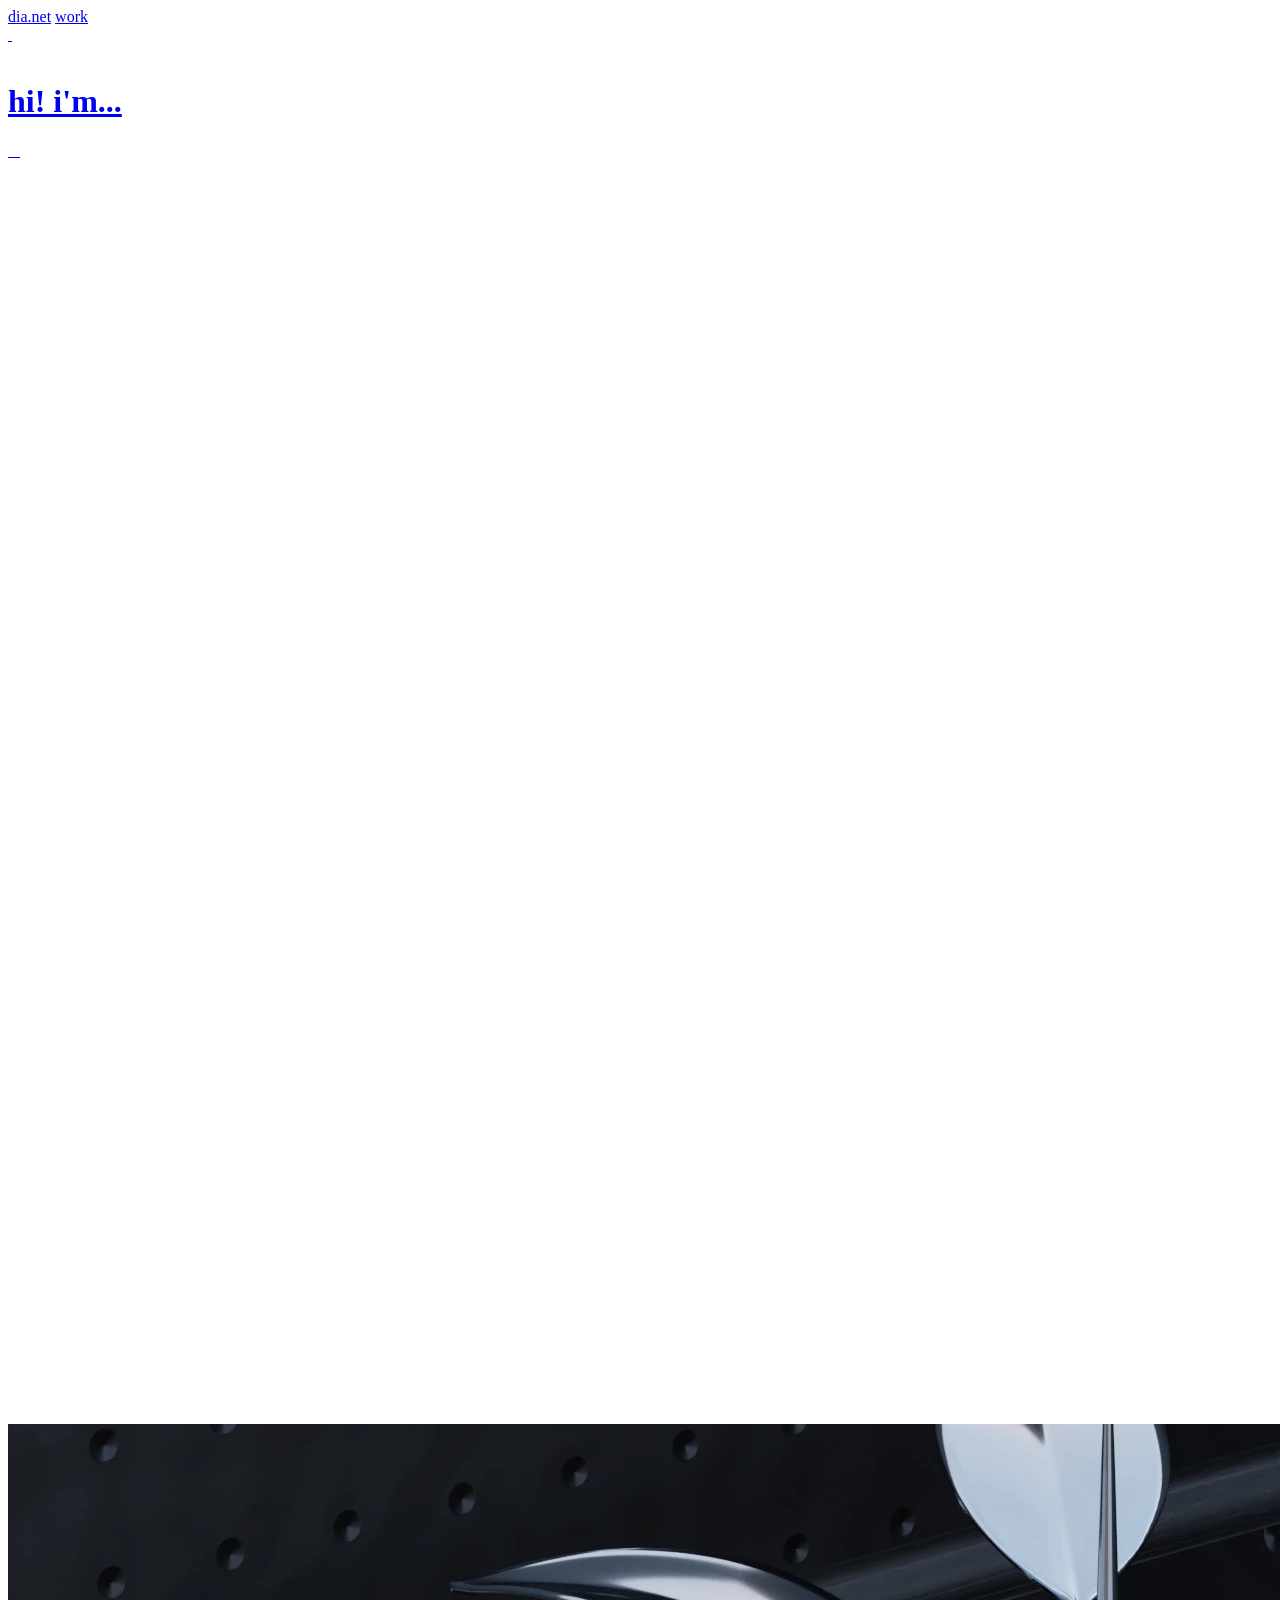
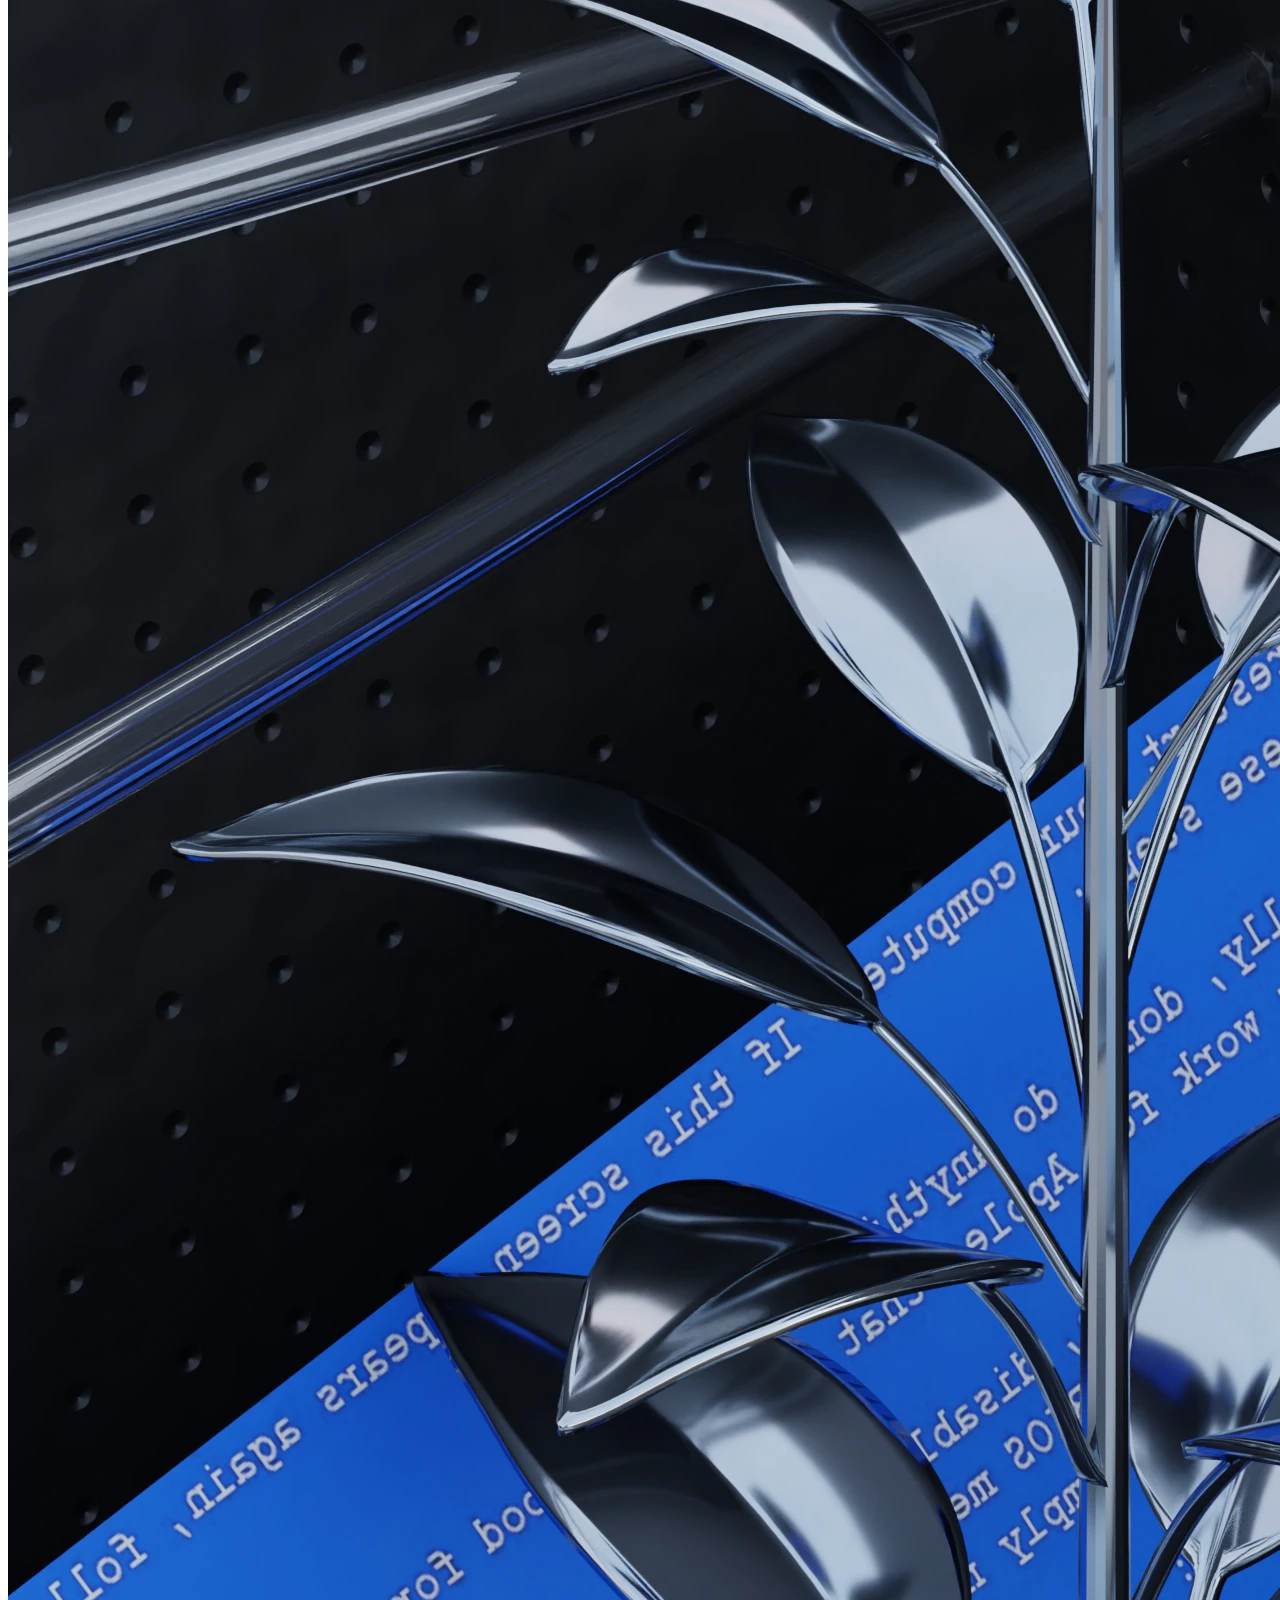
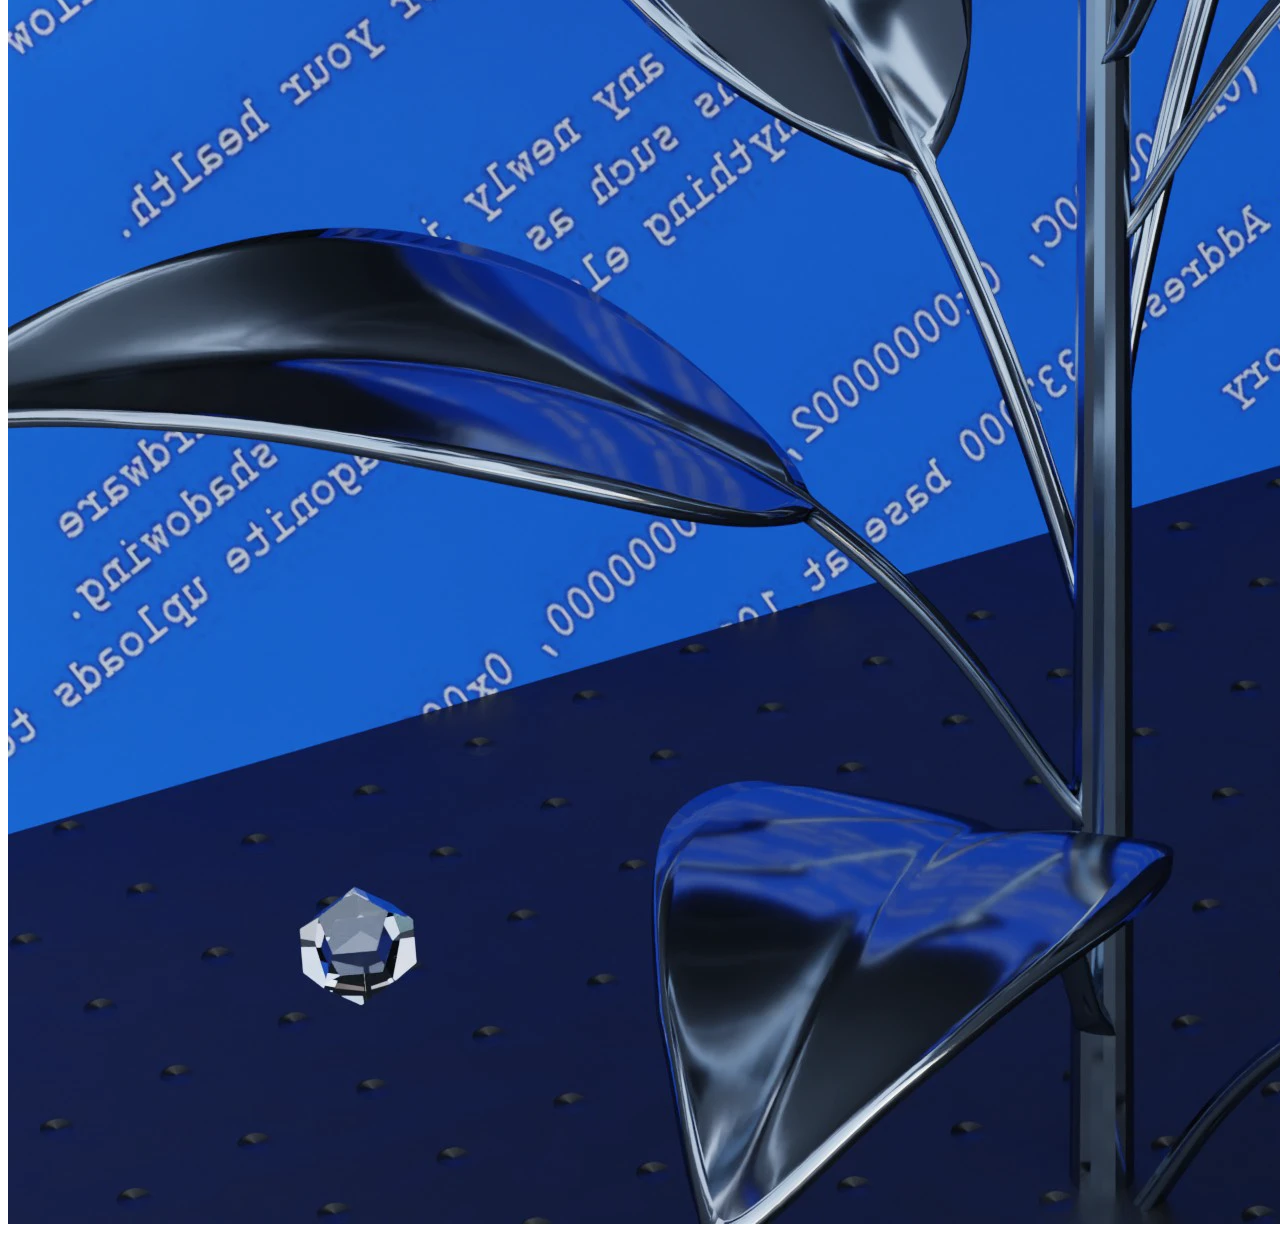
==== index.html @ 327456c4 "da" ====
<!doctype html>
<html lang="en">
  <head>
    <meta charset="UTF-8" />
    <meta name="viewport" content="width=device-width, initial-scale=1.0" />
    <title>cases</title>
    <link rel="icon" type="image/x-icon" href="img/favicon-tr.svg" />
    <link rel="stylesheet" href="CSS/style.css" />
    <script src="JS/script.js"></script>
  </head>
  <body>
    <nav>
      <a href="dianet.html" class="name hover-a" id="changer">dia.net</a>
      <a href="index.html" href="" class="hover-a">work</a>
    </nav>

    <div class="grid">
      <a
        href="dianet.html"
        class="cell filled textBlock"
        data-title="...communication designer"
        ><h1>
          <!-- Hello! I'm communication (+motion, +web) designer and digital artist.
          There're some selected works -->
          hi! i'm...
        </h1>
      </a>

      <a href="cases/7_out-cene.html" class="cell filled" data-title="out*cene">
        <img src="img/out/out_2.png" alt="" />
      </a>
      <a
        href="cases/4_copyright24.html"
        class="cell filled"
        data-title="выставка copyright24"
      >
        <img src="img/copyright24/copyright_2.jpg" alt="" />
      </a>

      <a
        href="cases/3_touch.html"
        class="cell filled"
        data-title="touchdesigner showreel"
      >
        <div class="video-wrapper">
          <div
            style="
              position: relative;
              padding-top: 100%;
              width: 100%;
              pointer-events: none;
            "
          >
            <iframe
              src="https://kinescope.io/embed/fxfhYNJc7y613ekribTuBL"
              allow="
                autoplay;
                fullscreen;
                picture-in-picture;
                encrypted-media;
                gyroscope;
                accelerometer;
                clipboard-write;
                screen-wake-lock;
              "
              frameborder="0"
              allowfullscreen
              style="
                position: absolute;
                width: 100%;
                height: 100%;
                top: 0;
                left: 0;
              "
            ></iframe>
          </div>
        </div>
      </a>

      <div class="cell empty"></div>
      <div class="cell empty"></div>

      <a
        href="cases/8_msk-vdk.html"
        class="cell filled"
        data-title="Москва-Владивосток"
      >
        <img src="img/msk-vdk/msk-vdk-1.png" alt="" />
      </a>

      <a
        href="cases/1_skatesho.html"
        class="cell filled"
        data-title="skate'sho"
      >
        <img src="img/skatesho/skate_2.jpg" alt="" />
      </a>

      <div class="cell empty"></div>
      <div class="cell empty"></div>

      <a
        href="cases/2_light-install.html"
        class="cell filled"
        data-title="Обращаясь к свету"
      >
        <img src="img/turning-to-the-light/light_1.gif" alt="" />
      </a>

      <a href="cases/9_metalist.html" class="cell filled" data-title="metalist">
        <img src="img/metalist/meta_1.webp" alt="" />
      </a>

      <a
        href="cases/5_web-book.html"
        class="cell filled"
        data-title="исследование web: Практики несерьезности"
      >
        <img src="img/web_vi/vi_1.jpg" alt="" />
      </a>

      <div class="cell empty"></div>
      <a
        href="cases/6_web-motion.html"
        class="cell filled"
        data-title="Уход в лес: через web
"
      >
        <img src="img/web_vi/vi.gif" alt="" />
      </a>
      <div class="cell empty"></div>
    </div>
    <div class="typewriter"></div>

    <script>
      const grid = document.querySelector(".grid");
      const cells = Array.from(grid.children);

      // Функция перемешивания (Fisher–Yates)
      for (let i = cells.length - 1; i > 0; i--) {
        const j = Math.floor(Math.random() * (i + 1));
        [cells[i], cells[j]] = [cells[j], cells[i]];
      }

      // Вставляем обратно в новом порядке
      cells.forEach((cell) => grid.appendChild(cell));
    </script>

    <style></style>
  </body>
</html>
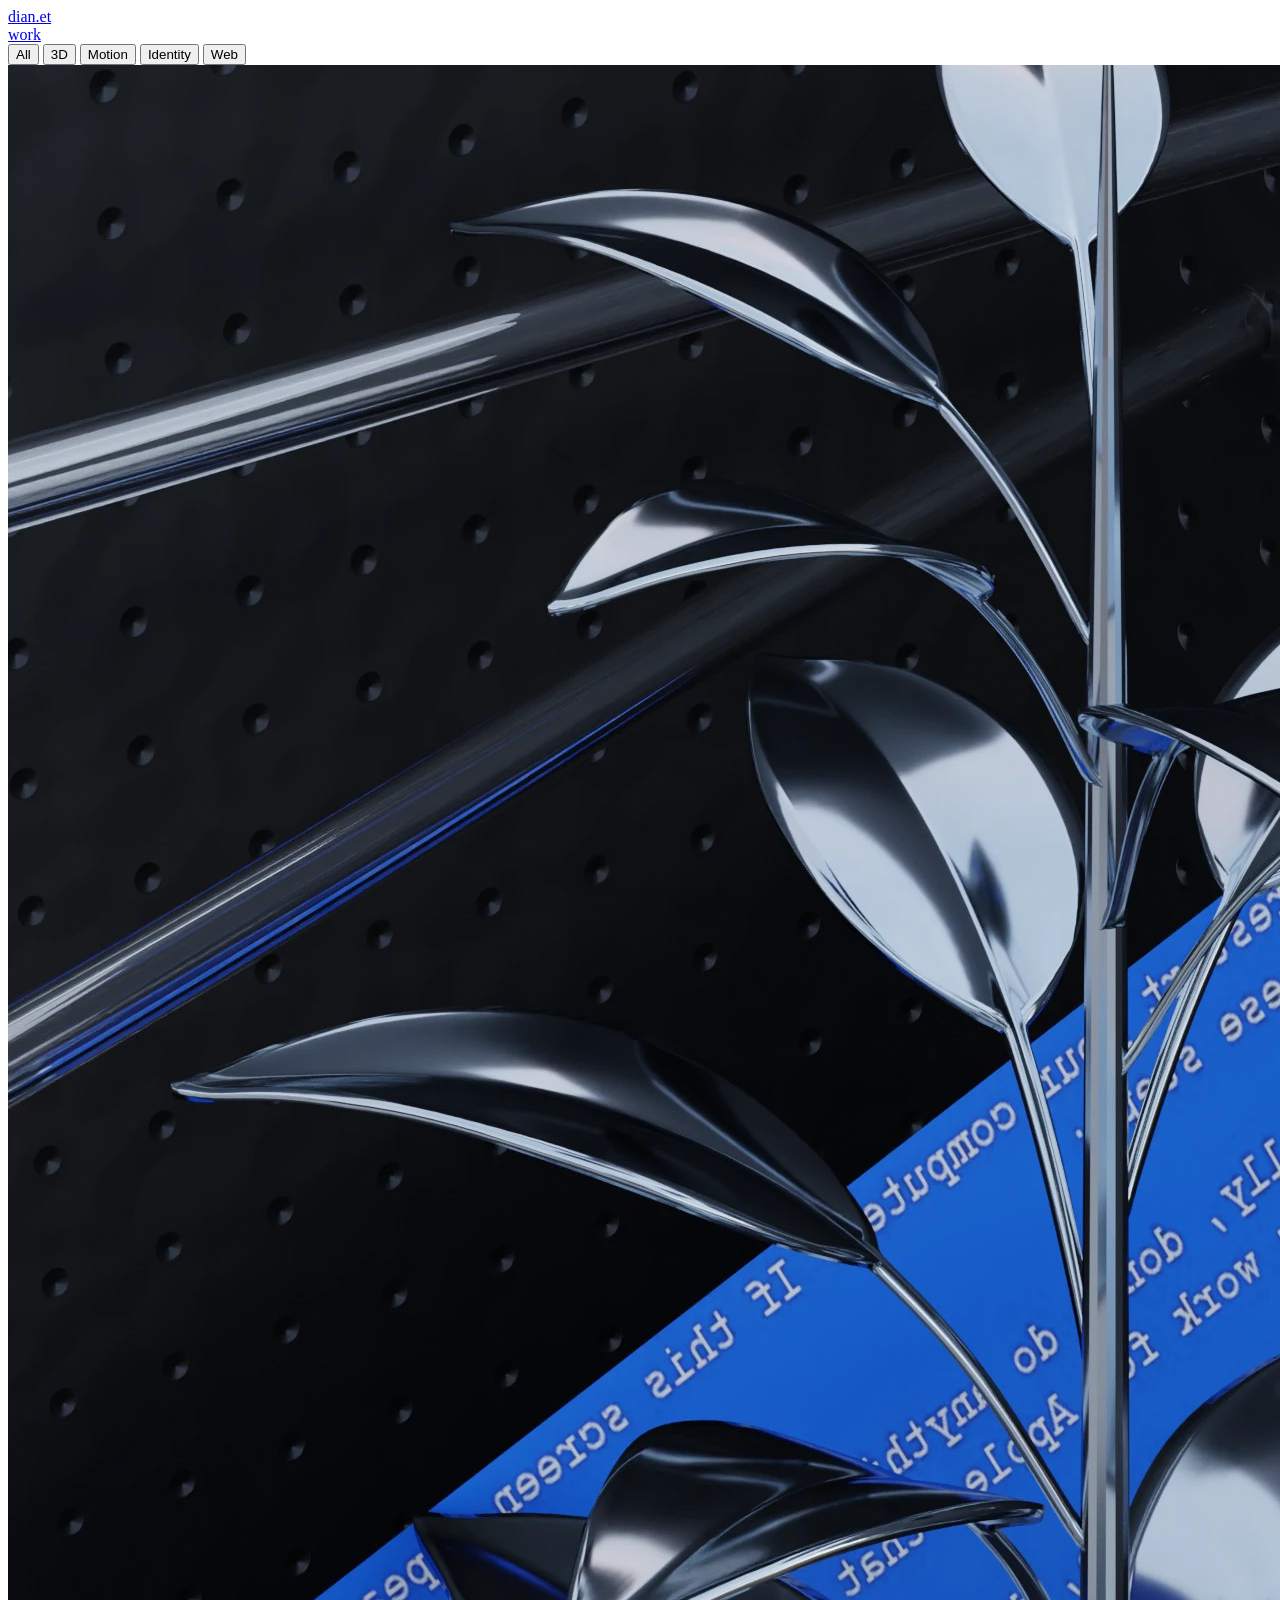
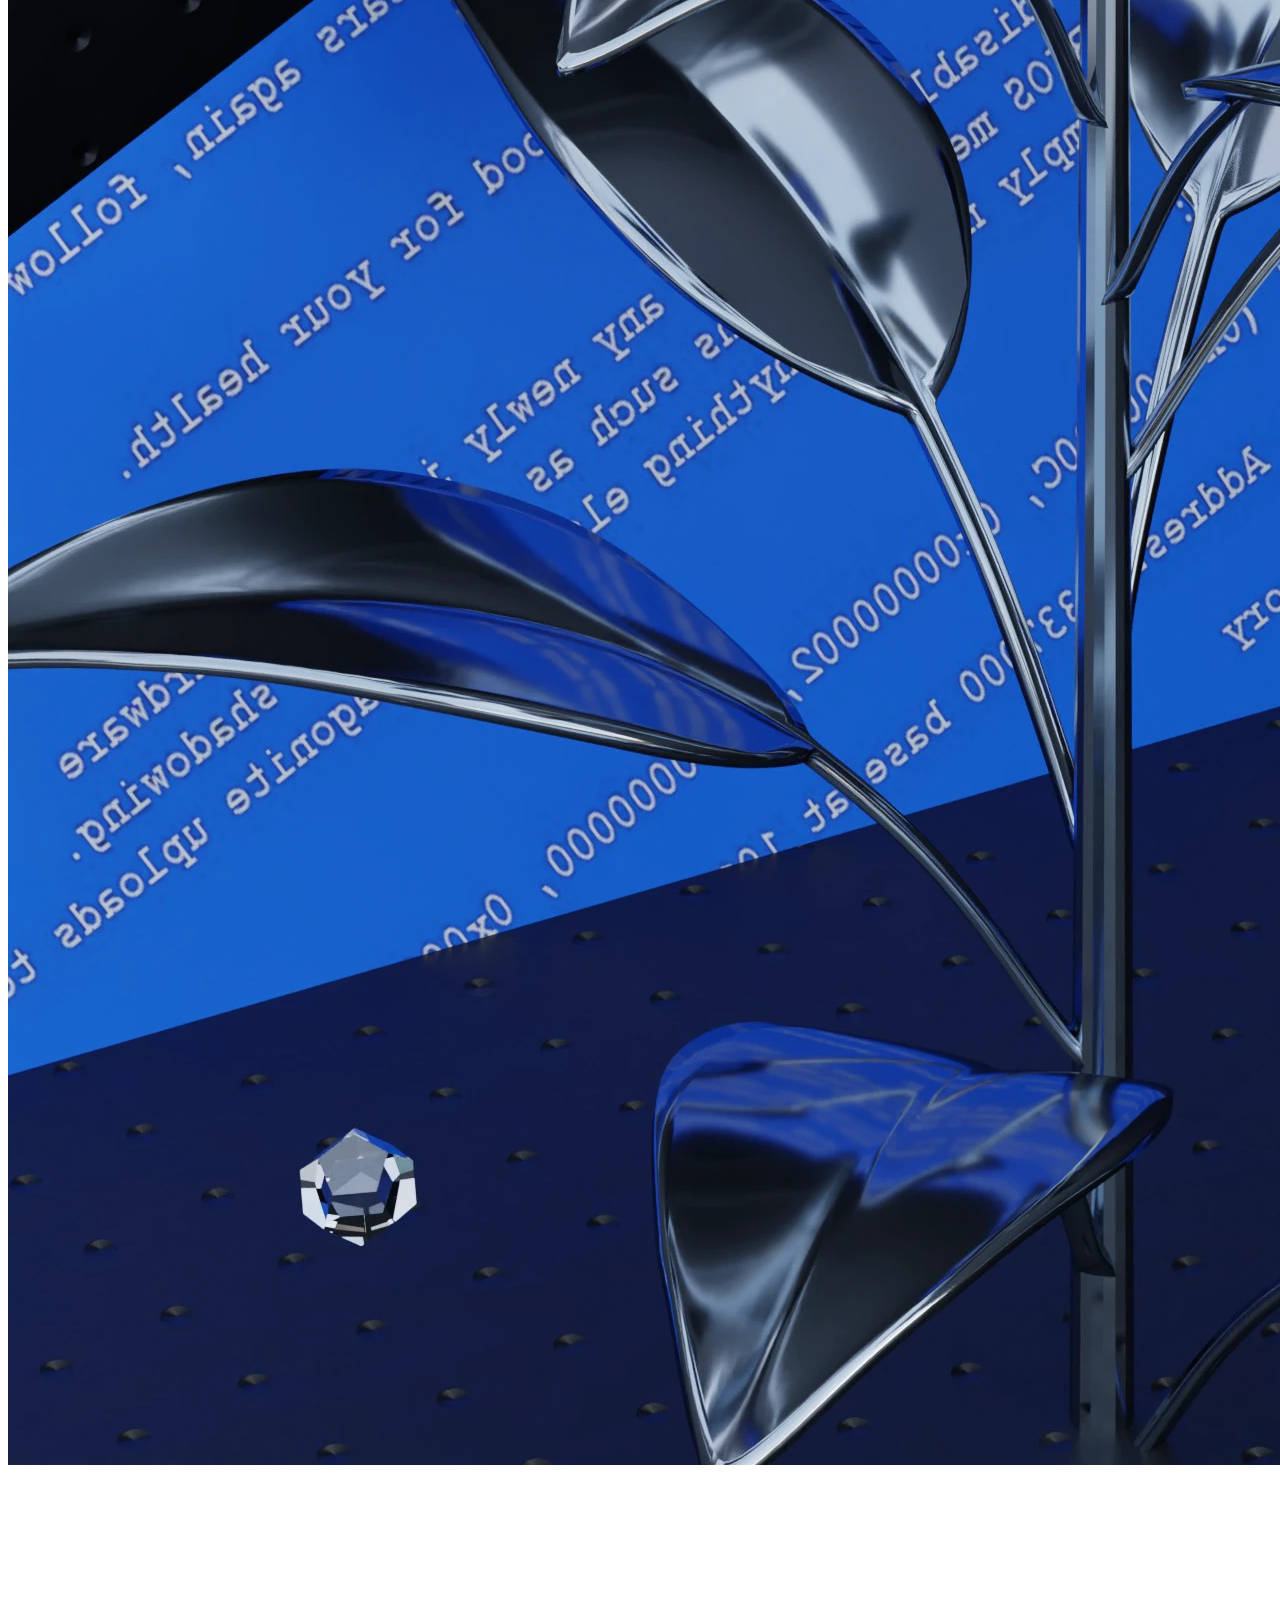
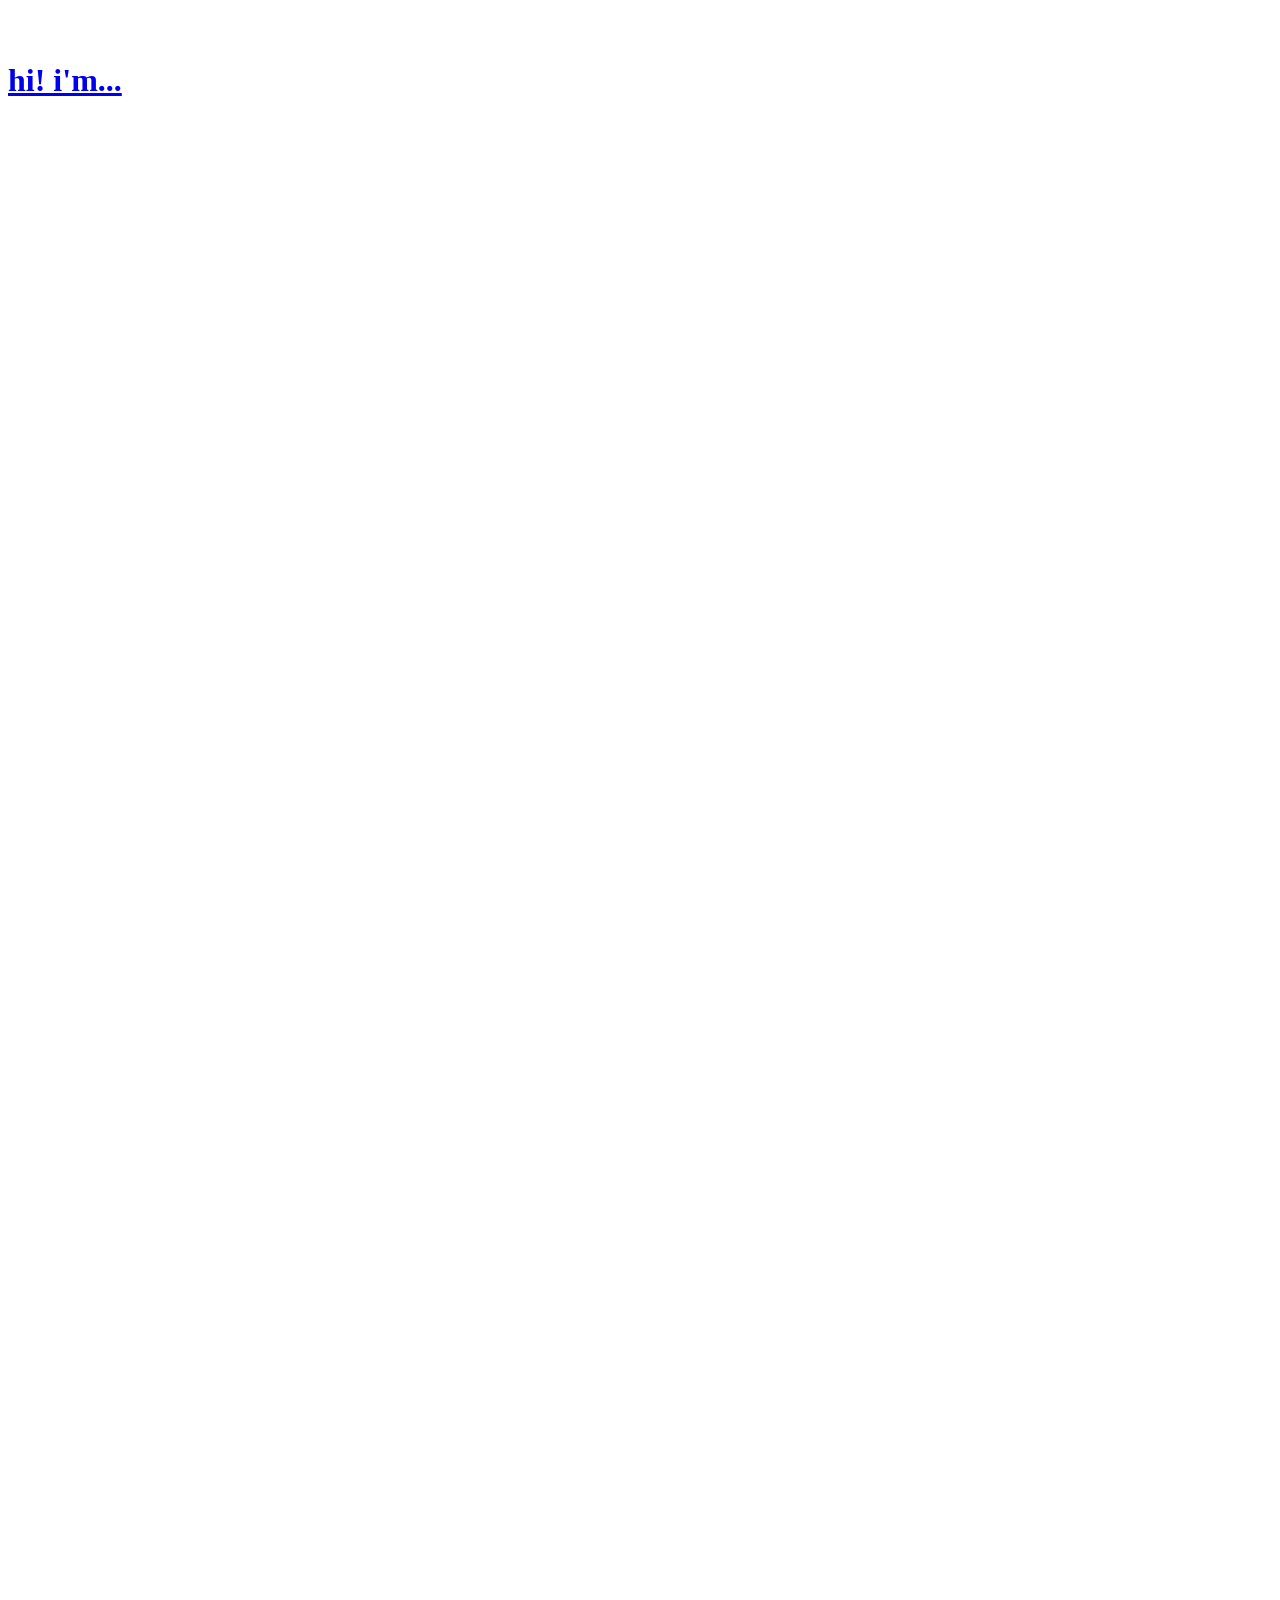
==== commit c295456c: "november update" ====
--- a/index.html
+++ b/index.html
@@ -11,36 +11,93 @@
   <body>
     <nav>
       <a href="dianet.html" class="name hover-a" id="changer">dia.net</a>
-      <a href="index.html" href="" class="hover-a">work</a>
+      <div class="in">
+        <a href="index.html" href="" class="hover-a">work</a>
+
+        <div class="filter-tags">
+          <button class="tag active" data-tag="all">All</button>
+          <button class="tag yel" data-tag="3d">3D</button>
+          <button class="tag pur" data-tag="motion">Motion</button>
+          <button class="tag orn" data-tag="identity">Identity</button>
+          <button class="tag blu" data-tag="web">Web</button>
+          <!-- <button class="tag" data-tag="ai">Ai</button> -->
+        </div>
+      </div>
     </nav>
 
     <div class="grid">
       <a
-        href="dianet.html"
-        class="cell filled textBlock"
-        data-title="...communication designer"
-        ><h1>
-          <!-- Hello! I'm communication (+motion, +web) designer and digital artist.
-          There're some selected works -->
-          hi! i'm...
-        </h1>
-      </a>
-
-      <a href="cases/7_out-cene.html" class="cell filled" data-title="out*cene">
+        href="cases/motion-explorations.html"
+        class="cell filled case"
+        data-title="motion explorations"
+        data-tag="motion"
+      >
+        <div class="square-cover">
+          <video
+            autoplay
+            loop
+            muted
+            src="img/motion_3_2d_expl/morphey.mp4"
+          ></video>
+        </div>
+      </a>
+
+      <a
+        href="cases/xlsx.html"
+        class="cell filled case"
+        data-title="xlsx"
+        data-tag="motion"
+      >
+        <div class="square-cover">
+          <video
+            autoplay
+            loop
+            muted
+            src="img/motion_1/чето прикольновое 2.mp4"
+          ></video>
+        </div>
+      </a>
+
+      <a
+        href="cases/msk-vdk.html"
+        class="cell filled case"
+        data-title="Москва-Владивосток"
+        data-tag="identity web"
+      >
+        <img src="img/msk-vdk/msk-vdk-1.png" alt="" />
+      </a>
+
+      <a
+        href="cases/out-cene.html"
+        class="cell filled case"
+        data-title="out*cene"
+        data-tag="identity web"
+      >
         <img src="img/out/out_2.png" alt="" />
       </a>
-      <a
-        href="cases/4_copyright24.html"
-        class="cell filled"
+
+      <a
+        href="cases/copyright24.html"
+        class="cell filled case"
         data-title="выставка copyright24"
+        data-tag="web"
       >
         <img src="img/copyright24/copyright_2.jpg" alt="" />
       </a>
 
       <a
-        href="cases/3_touch.html"
-        class="cell filled"
+        href="cases/light-install.html"
+        class="cell filled case"
+        data-title="Обращаясь к свету"
+        data-tag="motion identity 3d"
+      >
+        <img src="img/turning-to-the-light/light_1.gif" alt="" />
+      </a>
+      <a
+        href="cases/touch.html"
+        class="cell filled case"
         data-title="touchdesigner showreel"
+        data-tag="motion"
       >
         <div class="video-wrapper">
           <div
@@ -77,57 +134,49 @@
         </div>
       </a>
 
-      <div class="cell empty"></div>
-      <div class="cell empty"></div>
-
-      <a
-        href="cases/8_msk-vdk.html"
-        class="cell filled"
-        data-title="Москва-Владивосток"
-      >
-        <img src="img/msk-vdk/msk-vdk-1.png" alt="" />
-      </a>
-
-      <a
-        href="cases/1_skatesho.html"
-        class="cell filled"
+      <a
+        href="cases/web-research-vid.html"
+        class="cell filled case"
+        data-title="Уход в лес: через web"
+        data-tag="motion web"
+      >
+        <img src="img/web_vi/vi.gif" alt="" />
+      </a>
+
+      <a
+        href="cases/skatesho.html"
+        class="cell filled case"
         data-title="skate'sho"
-      >
-        <img src="img/skatesho/skate_2.jpg" alt="" />
-      </a>
-
-      <div class="cell empty"></div>
-      <div class="cell empty"></div>
-
-      <a
-        href="cases/2_light-install.html"
-        class="cell filled"
-        data-title="Обращаясь к свету"
-      >
-        <img src="img/turning-to-the-light/light_1.gif" alt="" />
-      </a>
-
-      <a href="cases/9_metalist.html" class="cell filled" data-title="metalist">
+        data-tag="identity 3d"
+      >
+        <img src="img/skatesho/skate_4.jpg" alt="" />
+      </a>
+      <a
+        href="cases/metalist.html"
+        class="cell filled case"
+        data-title="metalist"
+        data-tag="3d"
+      >
         <img src="img/metalist/meta_1.webp" alt="" />
       </a>
 
       <a
-        href="cases/5_web-book.html"
-        class="cell filled"
-        data-title="исследование web: Практики несерьезности"
-      >
-        <img src="img/web_vi/vi_1.jpg" alt="" />
-      </a>
-
-      <div class="cell empty"></div>
-      <a
-        href="cases/6_web-motion.html"
-        class="cell filled"
-        data-title="Уход в лес: через web
-"
-      >
-        <img src="img/web_vi/vi.gif" alt="" />
-      </a>
+        href="dianet.html"
+        class="cell filled textBlock"
+        data-title="...communication designer"
+        ><h1>
+          <!-- Hello! I'm communication (+motion, +web) designer and digital artist.
+          There're some selected works -->
+          hi! i'm...
+        </h1>
+      </a>
+
+      <div class="cell empty"></div>
+      <div class="cell empty"></div>
+
+      <div class="cell empty"></div>
+      <div class="cell empty"></div>
+
       <div class="cell empty"></div>
     </div>
     <div class="typewriter"></div>
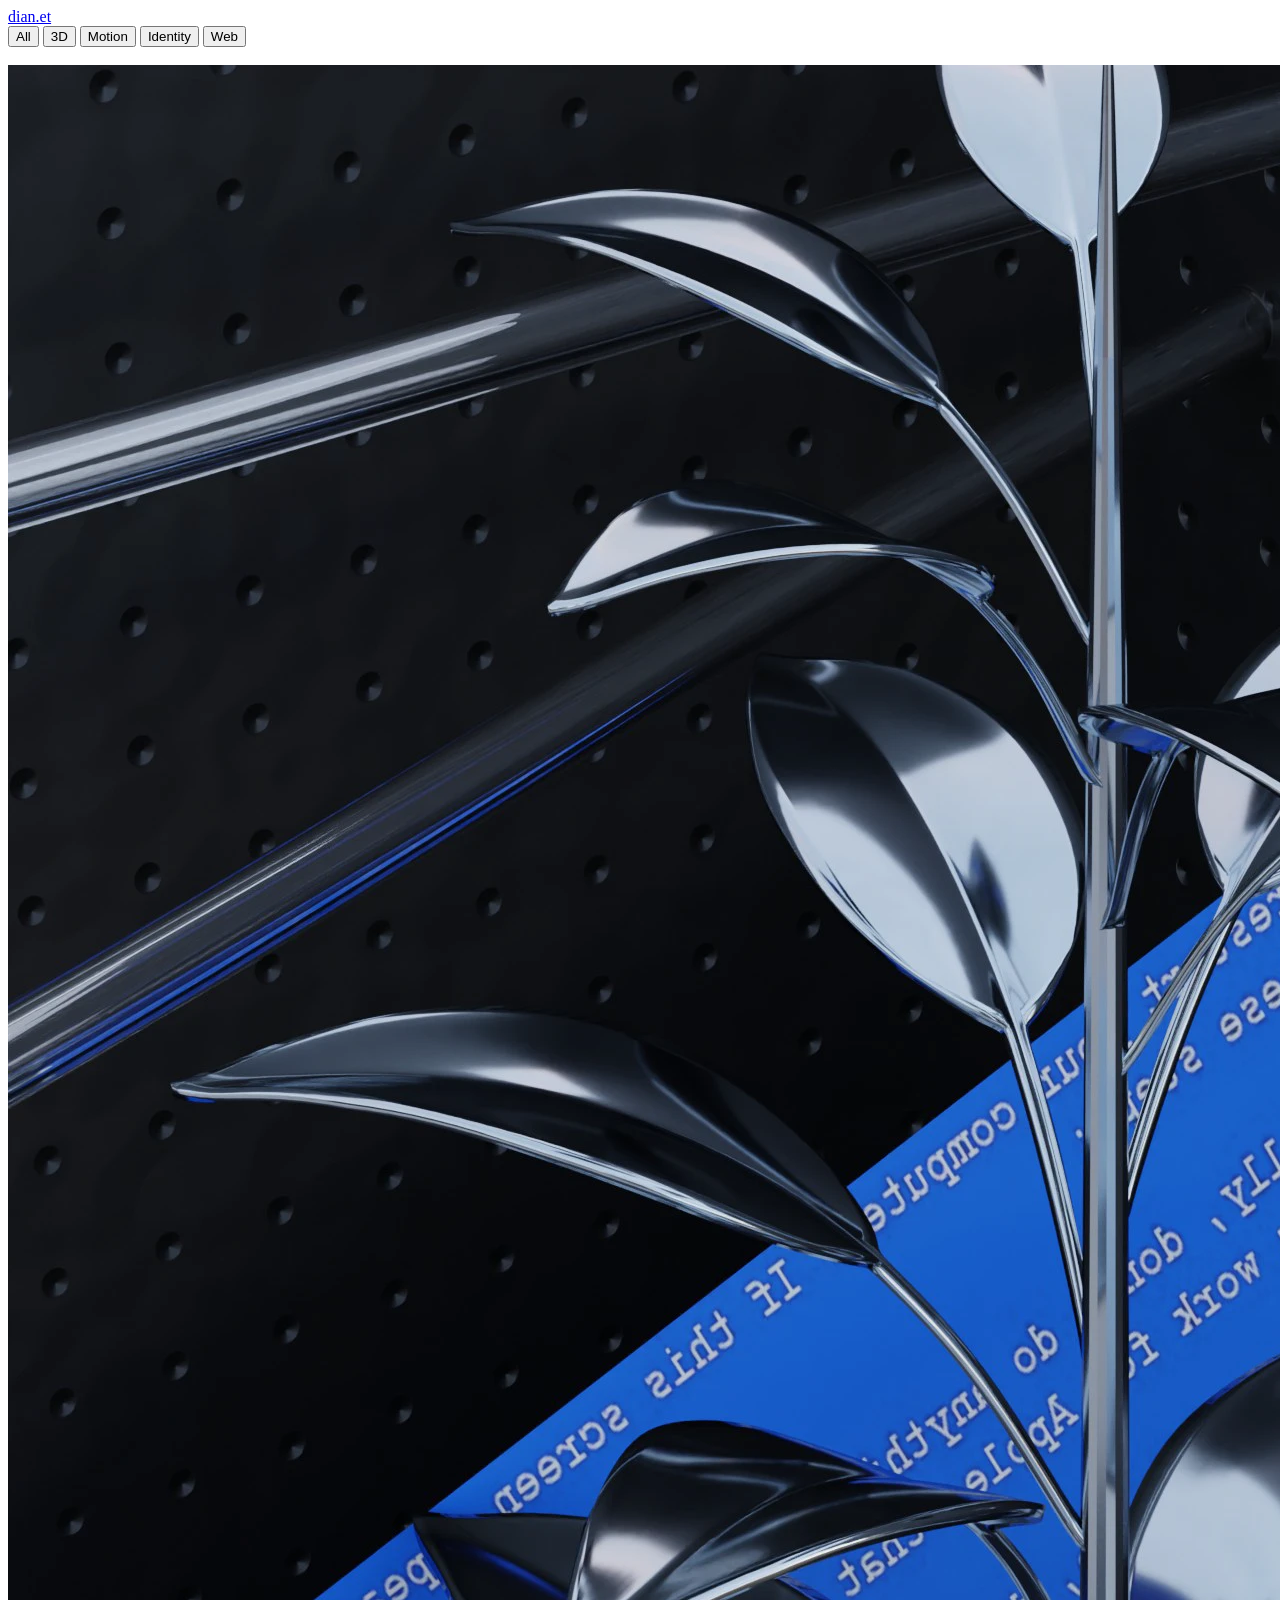
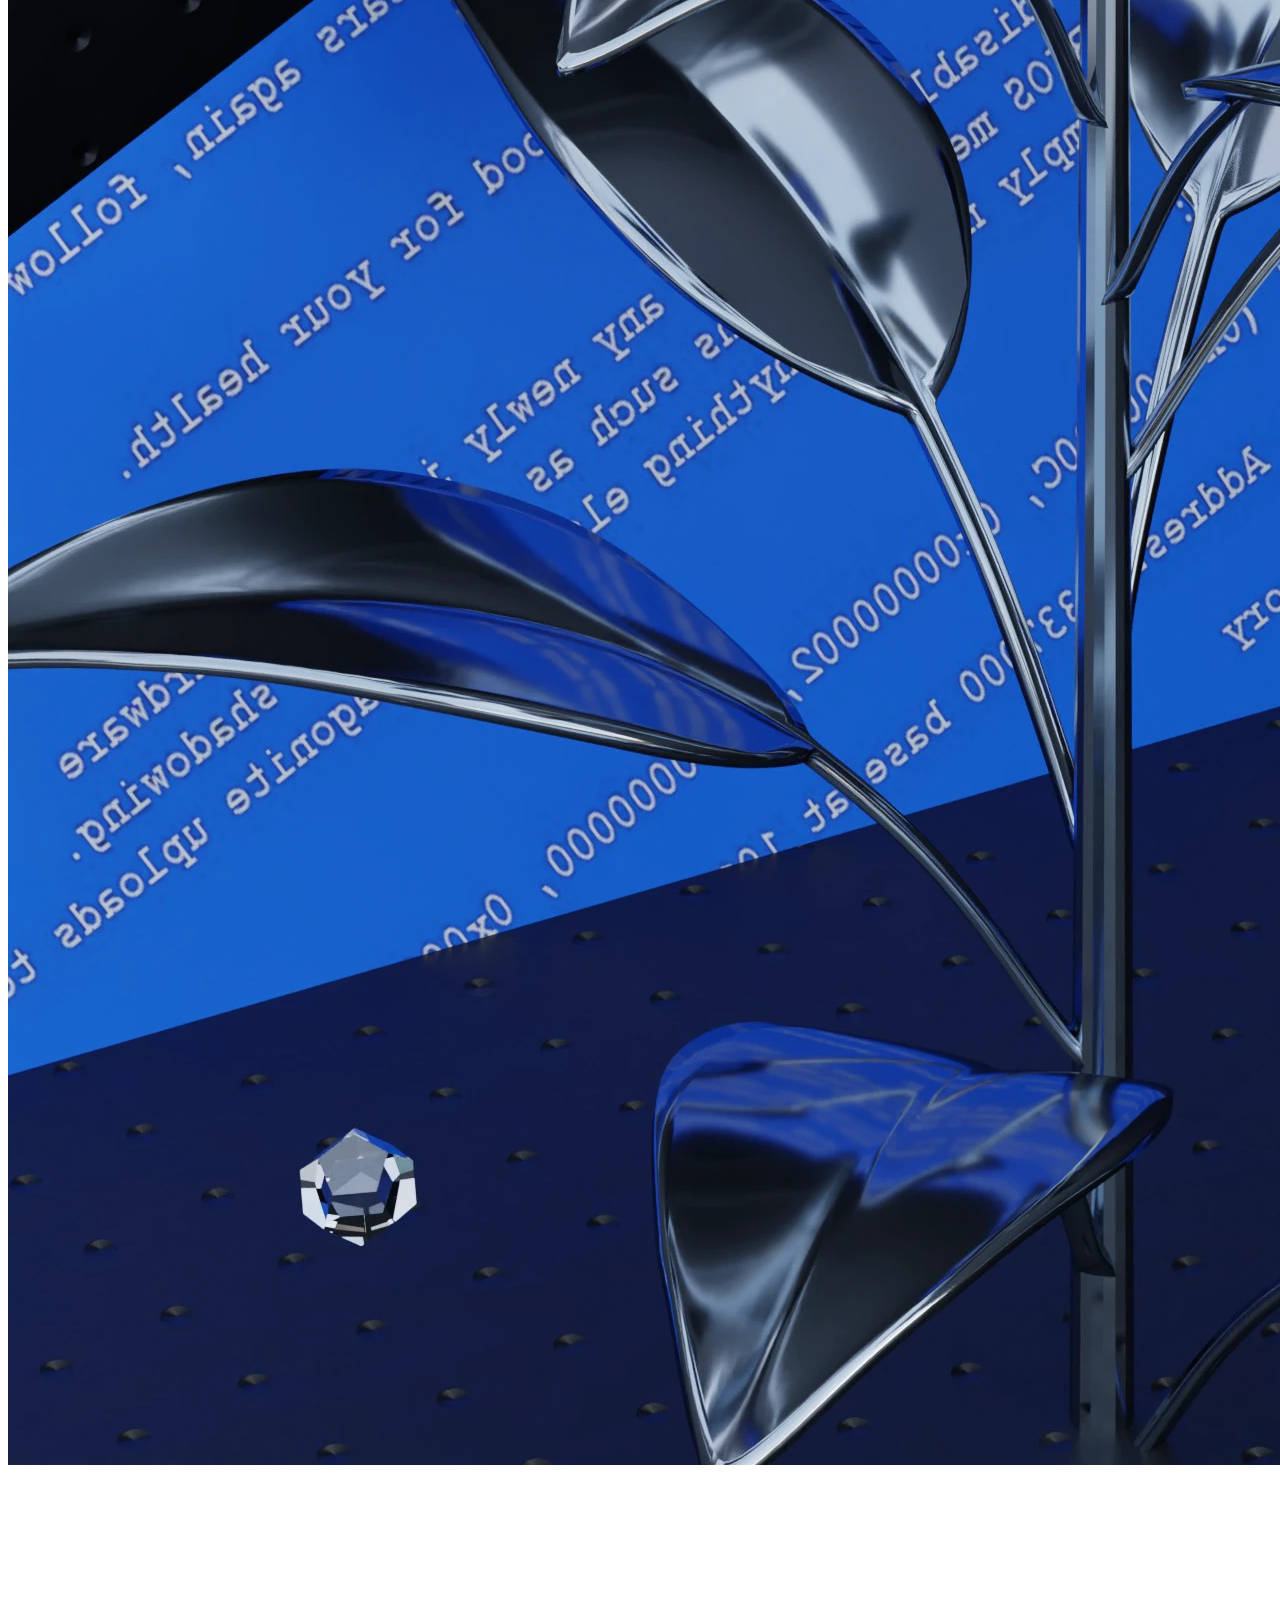
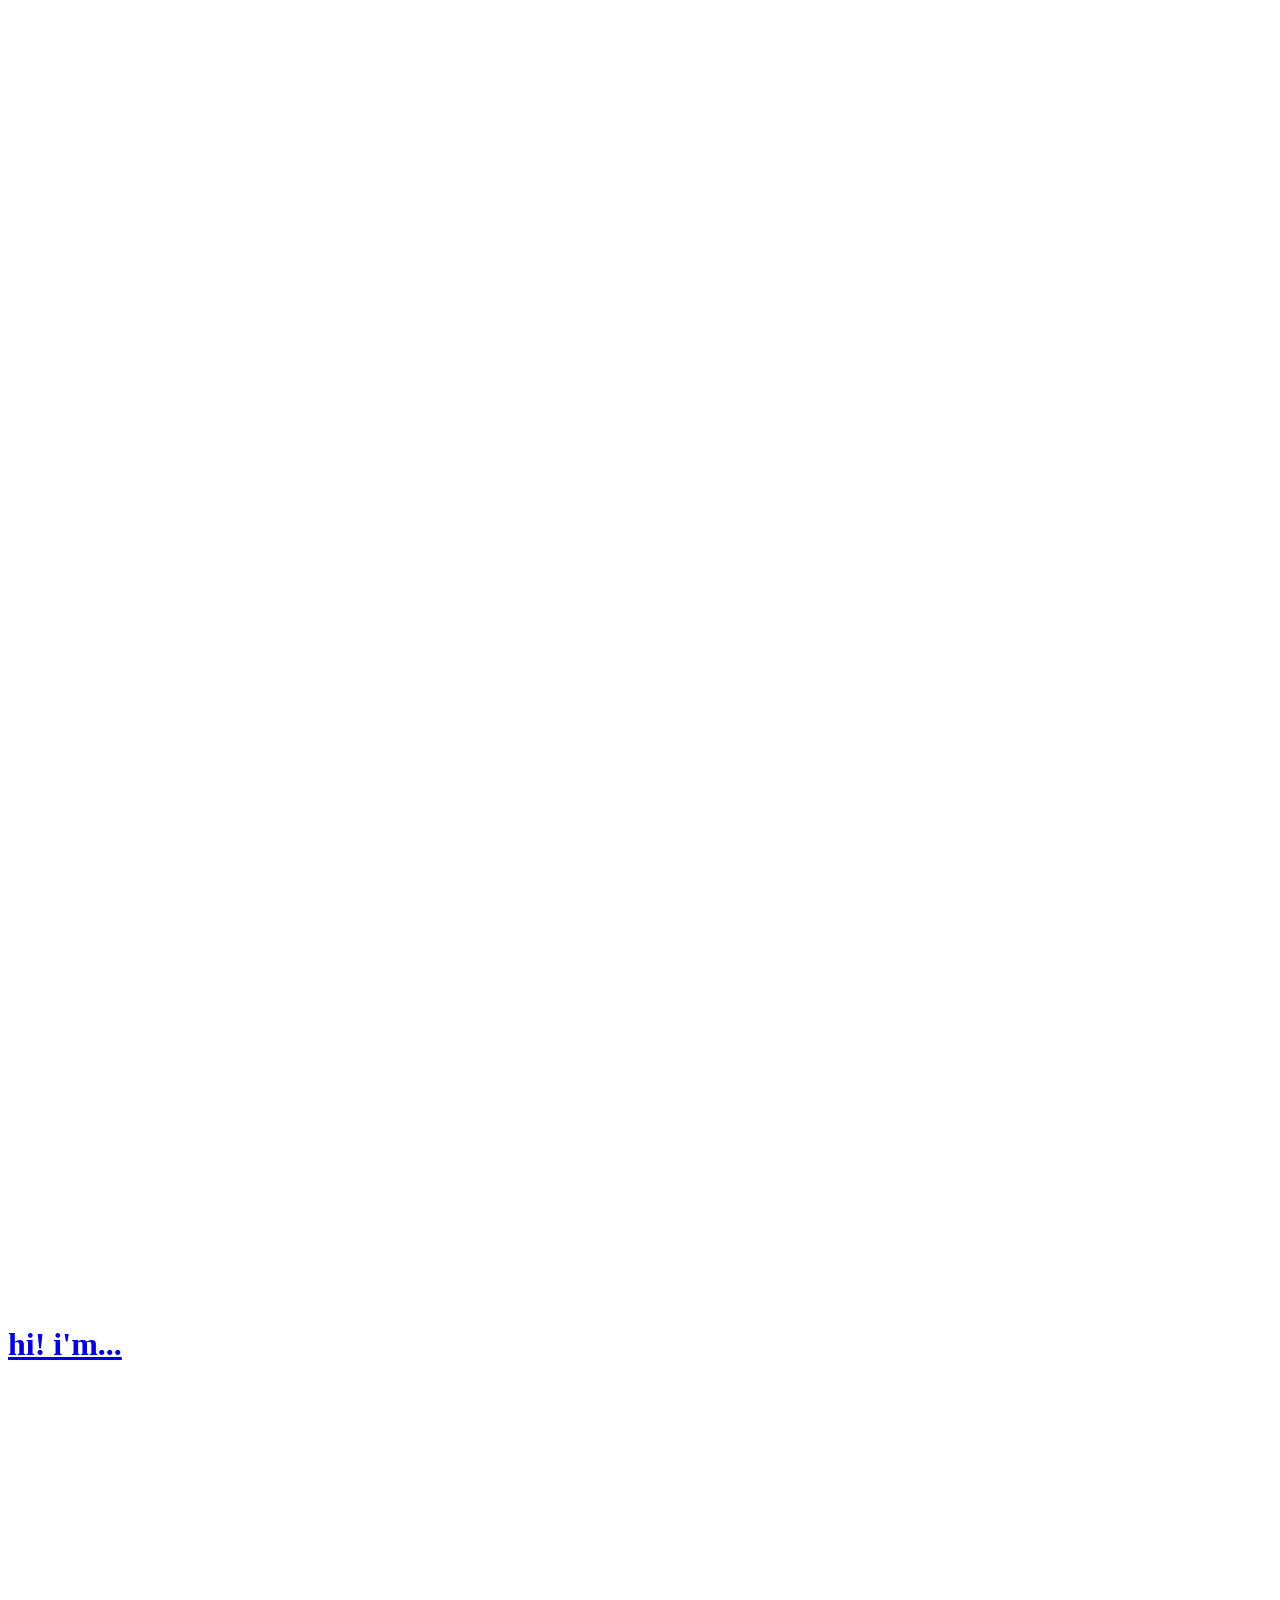
==== commit 5fc21120: "обнов" ====
--- a/index.html
+++ b/index.html
@@ -12,7 +12,7 @@
     <nav>
       <a href="dianet.html" class="name hover-a" id="changer">dia.net</a>
       <div class="in">
-        <a href="index.html" href="" class="hover-a">work</a>
+        <!-- <a href="index.html" href="" class="hover-a" id="workk">work</a> -->
 
         <div class="filter-tags">
           <button class="tag active" data-tag="all">All</button>
